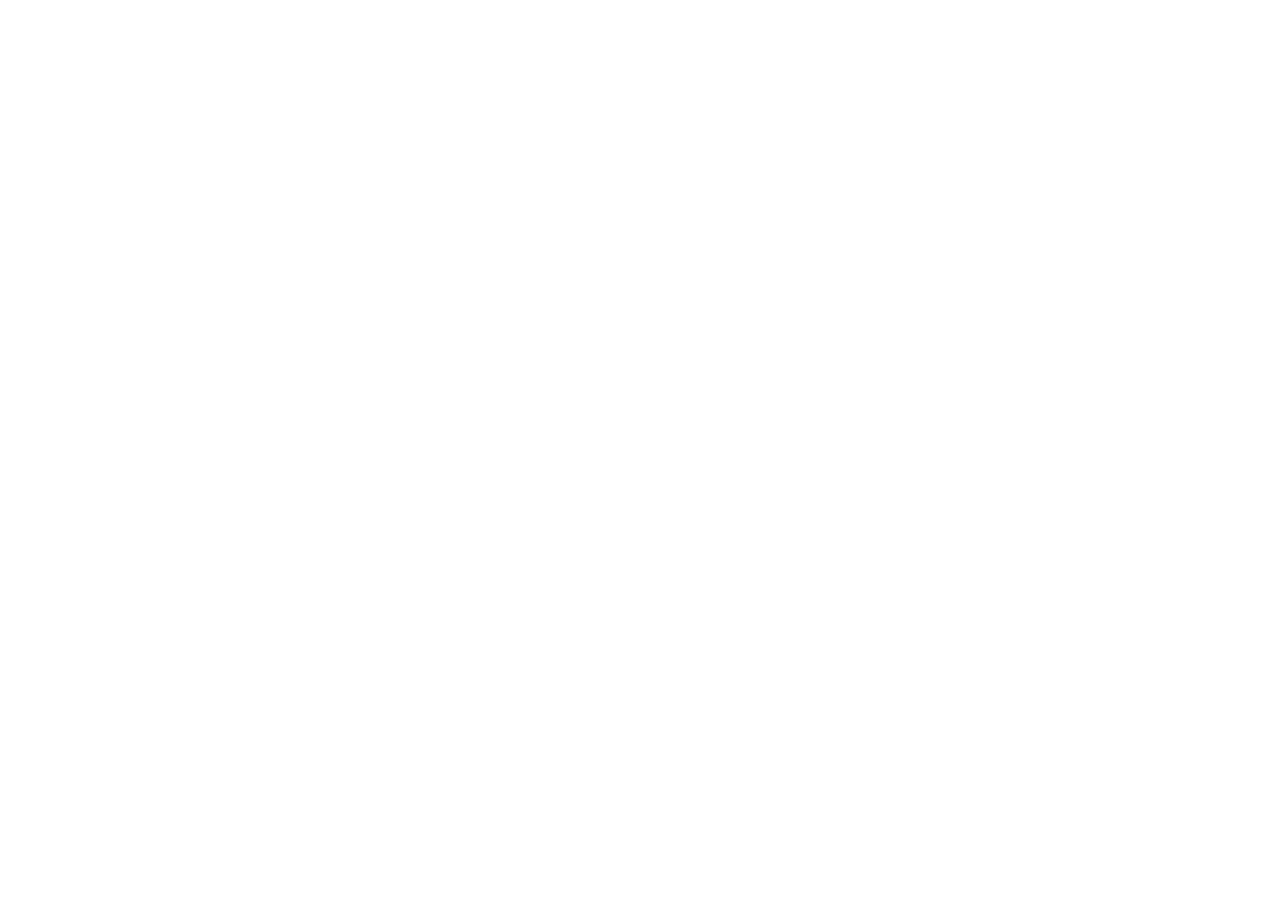
==== index.html @ c25063cc "first commit" ====
<!DOCTYPE html>
<html lang="en">
<head>
    <meta charset="UTF-8">
    <meta name="viewport" content="width=device-width, initial-scale=1.0">
    <title>Bubble Game</title>
    <link rel="stylesheet" href="style.css">
</head>
<body>
    <script src="script.js"></script>
</body>
</html>
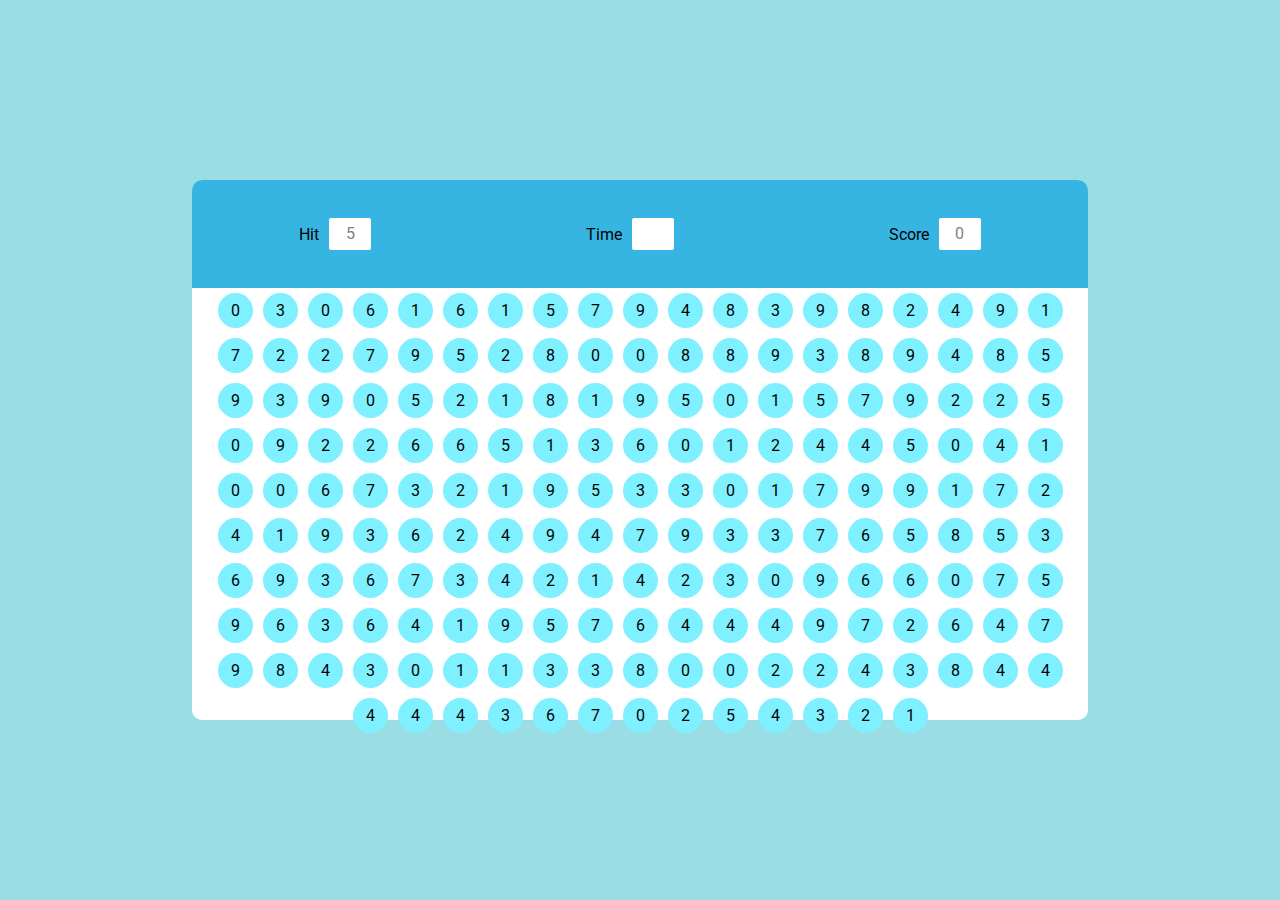
==== commit a5253d5c: "first commit" ====
--- a/index.html
+++ b/index.html
@@ -7,6 +7,19 @@
     <link rel="stylesheet" href="style.css">
 </head>
 <body>
+    <div class="game-layout">
+        <div class="game-box">
+            <div class="score-area">
+                <div class="game-ele">Hit<span id="hit">5</span></div>
+               <div class="game-ele">Time<span id="timer"></span></div> 
+               <div class="game-ele">Score<span id="score">0</span></div>
+            </div>
+            <div class="game-area">
+                
+                <div class="bubble">5</div>
+            </div>
+        </div>
+    </div>
     <script src="script.js"></script>
 </body>
 </html>--- a/style.css
+++ b/style.css
@@ -0,0 +1,86 @@
+@import url('https://fonts.googleapis.com/css2?family=Roboto:wght@700&display=swap');
+
+* {
+  padding: 0;
+  margin: 0;
+}
+
+body {
+  background-color: rgb(155, 221, 228);
+  font-family: 'Roboto',sans-serif;
+}
+
+.game-layout {
+  display: flex;
+  justify-content: center;
+  align-items: center;
+  height: 100vh;
+}
+.game-box {
+  width: 70%;
+  height: 60%;
+  background-color: white;
+  border-radius: 10px;
+}
+
+.score-area{
+    height: 20%;
+    width: 100%;
+    background-color: rgb(54, 181, 227);
+    border-radius: 10px 10px 0 0 ;
+}
+
+.score-area{
+    display: flex;
+    align-items: center;
+    justify-content: space-around
+}
+
+.score-area span{
+    background-color: white;
+    text-align: center;
+    padding: 6px;
+    height: 20px;
+    width: 30px;
+    border-radius: 2px;
+    color: gray;
+}
+
+.game-ele{
+    display: flex;
+    align-items: center;
+    gap: 10px;
+    
+}
+
+.game-area{
+    display: flex;
+    flex-wrap: wrap;
+    justify-content: center;
+    align-items: center;   
+}
+
+.game-area .game-over{
+    display: flex;
+    flex-direction: column;
+    align-items: center;
+    margin-top: 10%;
+}
+
+.game-area .bubble{
+    background-color: rgb(127, 240, 255);
+    width: 15px;
+    height: 15px;
+    padding: 10px;
+    border-radius: 50%;
+    display: flex;
+    justify-content: center;
+    align-items: center;
+    margin: 5px;
+    cursor: pointer;
+}
+
+.game-area .bubble:hover{
+    background-color: rgb(17, 115, 140);
+    transition: ease 0.4s;
+}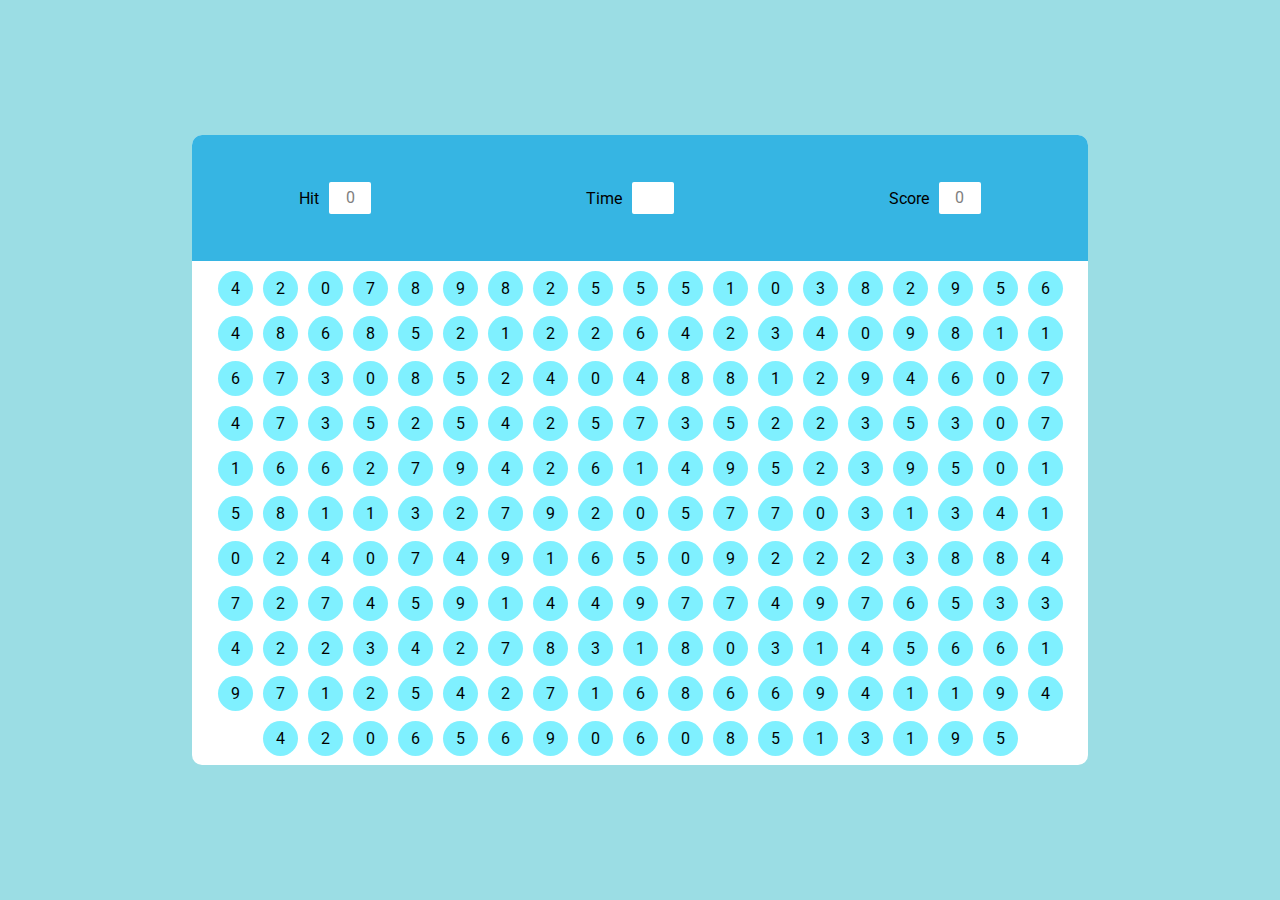
==== commit 5eb1e1d6: "responsive" ====
--- a/index.html
+++ b/index.html
@@ -15,7 +15,6 @@
                <div class="game-ele">Score<span id="score">0</span></div>
             </div>
             <div class="game-area">
-                
                 <div class="bubble">5</div>
             </div>
         </div>
--- a/style.css
+++ b/style.css
@@ -18,9 +18,10 @@
 }
 .game-box {
   width: 70%;
-  height: 60%;
+  height: 70%;
   background-color: white;
   border-radius: 10px;
+
 }
 
 .score-area{
@@ -28,6 +29,7 @@
     width: 100%;
     background-color: rgb(54, 181, 227);
     border-radius: 10px 10px 0 0 ;
+    margin-bottom: 5px;
 }
 
 .score-area{
@@ -83,4 +85,20 @@
 .game-area .bubble:hover{
     background-color: rgb(17, 115, 140);
     transition: ease 0.4s;
-}+}
+
+@media (max-width: 400px) {
+    .game-ele{
+        flex-direction: column;
+    }
+
+    .game-box{
+        overflow: hidden;
+    }
+    
+    .game-area .bubble{
+        width: 20px;
+        height: 20px;
+
+    }
+  }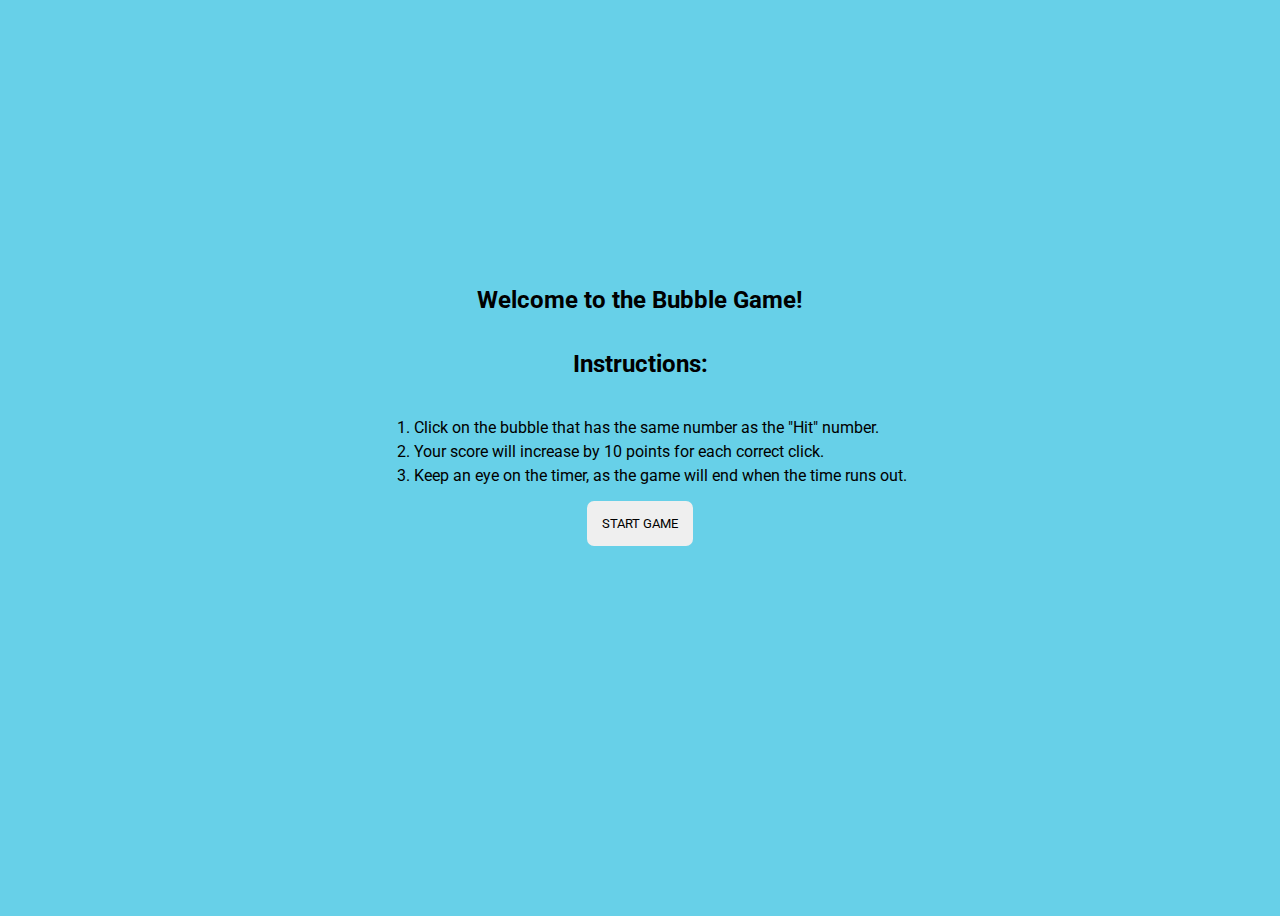
==== commit e215b47d: "-" ====
--- a/index.html
+++ b/index.html
@@ -4,21 +4,71 @@
     <meta charset="UTF-8">
     <meta name="viewport" content="width=device-width, initial-scale=1.0">
     <title>Bubble Game</title>
-    <link rel="stylesheet" href="style.css">
+    <style>
+        @import url('https://fonts.googleapis.com/css2?family=Roboto:wght@700&display=swap');
+
+        body{
+            height: 100vh;
+            font-family: 'Roboto',sans-serif;
+            background-color: rgb(103, 208, 232);
+            display: flex;
+            justify-content: center;
+            
+        }
+        .instructions{
+            display: flex;
+            flex-direction: column;
+            justify-content: center;
+            align-items: center;
+            position: relative;
+            transform: translateY(-50px);
+            padding: 25px;
+            
+
+
+        }
+
+        .instructions p{
+            text-align: justify;
+        }
+
+        .instructions h1{
+            font-size:x-large;
+            text-align: center;
+        }
+
+
+        .instructions ol li{
+            text-align: justify;
+            margin-top: 5px;
+        }
+        .start-btn{
+            font-family: 'Roboto';
+            cursor: pointer;
+            padding: 15px;
+            border: none;
+            border-radius: 7px;
+        }
+    </style>
 </head>
 <body>
-    <div class="game-layout">
-        <div class="game-box">
-            <div class="score-area">
-                <div class="game-ele">Hit<span id="hit">5</span></div>
-               <div class="game-ele">Time<span id="timer"></span></div> 
-               <div class="game-ele">Score<span id="score">0</span></div>
-            </div>
-            <div class="game-area">
-                <div class="bubble">5</div>
-            </div>
-        </div>
+    <div class="instructions">
+        <h1>Welcome to the Bubble Game!</h1>
+        <!-- <p>Your goal is to click on the bubbles that match the number displayed as "Hit". Each correct click scores you 10 points.</p> -->
+        <!-- <p>You have 60 seconds to score as much as you can. The game ends when the time runs out.</p> -->
+        <h2>Instructions:</h2>
+        <ol>
+            <li>Click on the bubble that has the same number as the "Hit" number.</li>
+            <li>Your score will increase by 10 points for each correct click.</li>
+            <li>Keep an eye on the timer, as the game will end when the time runs out.</li>
+        </ol>
+        <button onclick="startGame()" class="start-btn">START GAME</button>
     </div>
-    <script src="script.js"></script>
+
+    <script>
+        function startGame(){
+            window.location.href="game.html"
+        }
+    </script>
 </body>
-</html>+</html>
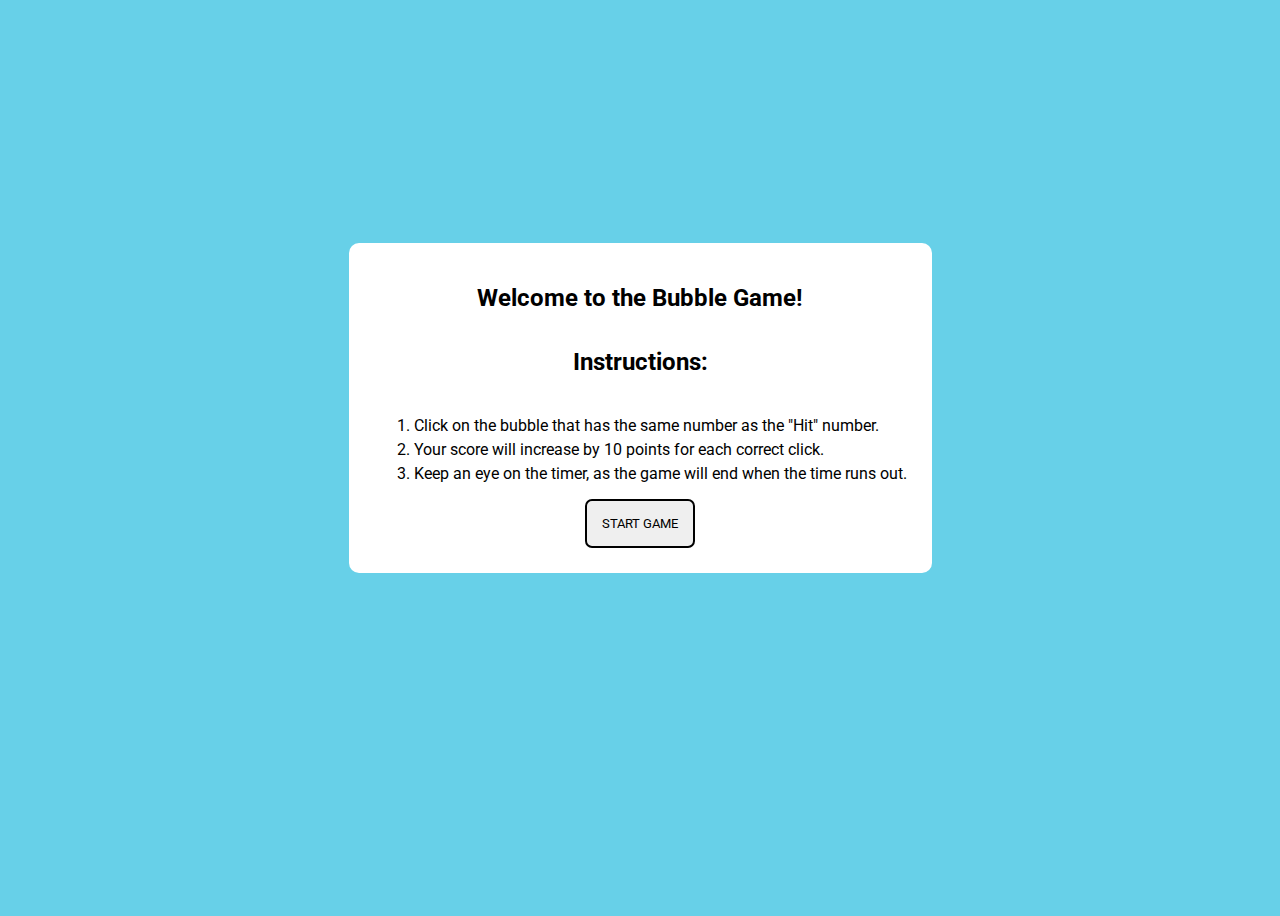
==== commit ecfd7245: "start page" ====
--- a/index.html
+++ b/index.html
@@ -13,6 +13,7 @@
             background-color: rgb(103, 208, 232);
             display: flex;
             justify-content: center;
+            align-items: center;
             
         }
         .instructions{
@@ -23,6 +24,9 @@
             position: relative;
             transform: translateY(-50px);
             padding: 25px;
+            background-color: white;
+            height: fit-content;
+            border-radius: 10px;
             
 
 
@@ -48,6 +52,13 @@
             padding: 15px;
             border: none;
             border-radius: 7px;
+            border: 2px solid;
+            transition: 0.5s ease;
+        }
+
+        .start-btn:hover{
+            background-color: black;
+            color: white;
         }
     </style>
 </head>
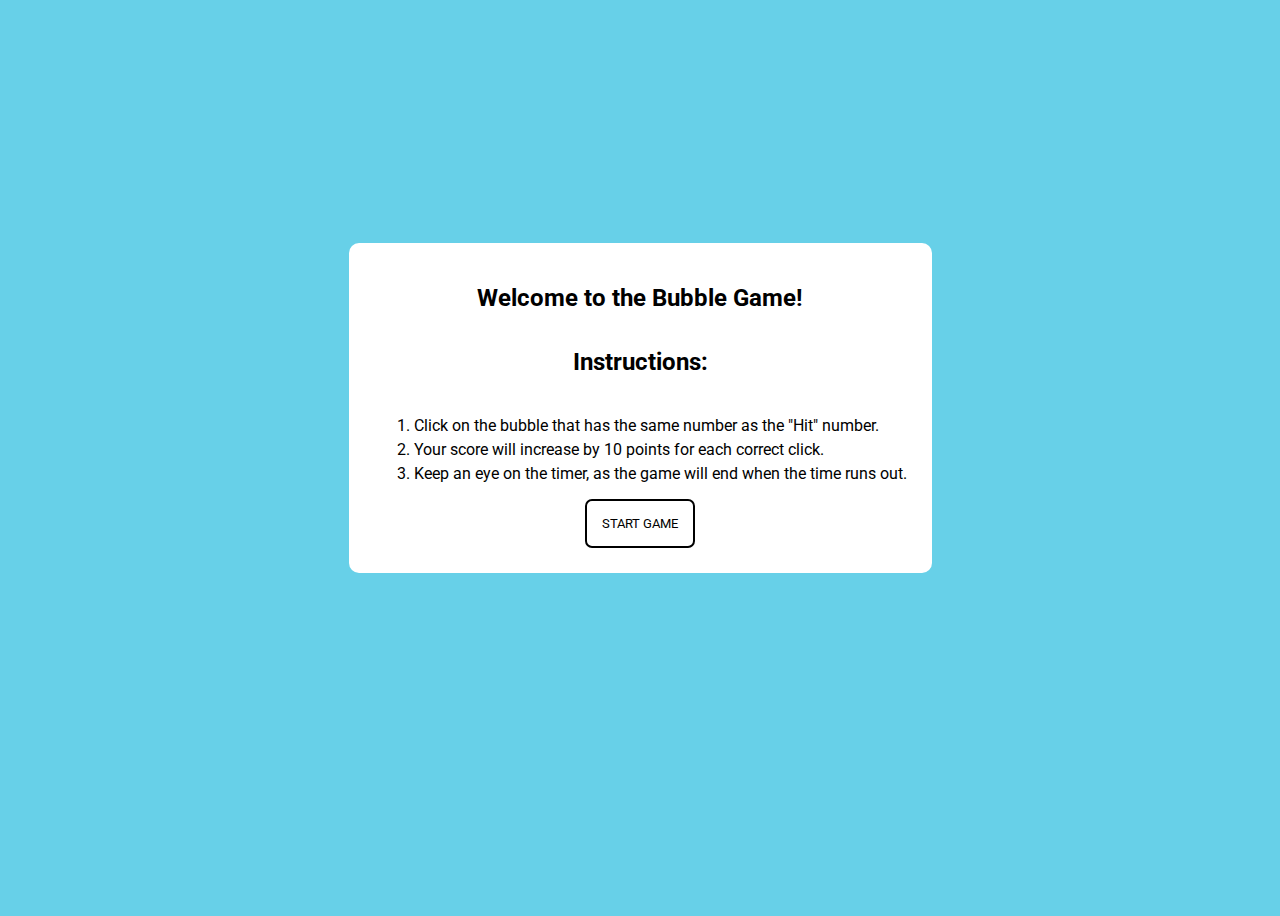
==== commit 5d8e008b: "-" ====
--- a/index.html
+++ b/index.html
@@ -54,6 +54,7 @@
             border-radius: 7px;
             border: 2px solid;
             transition: 0.5s ease;
+            background-color: white;
         }
 
         .start-btn:hover{
